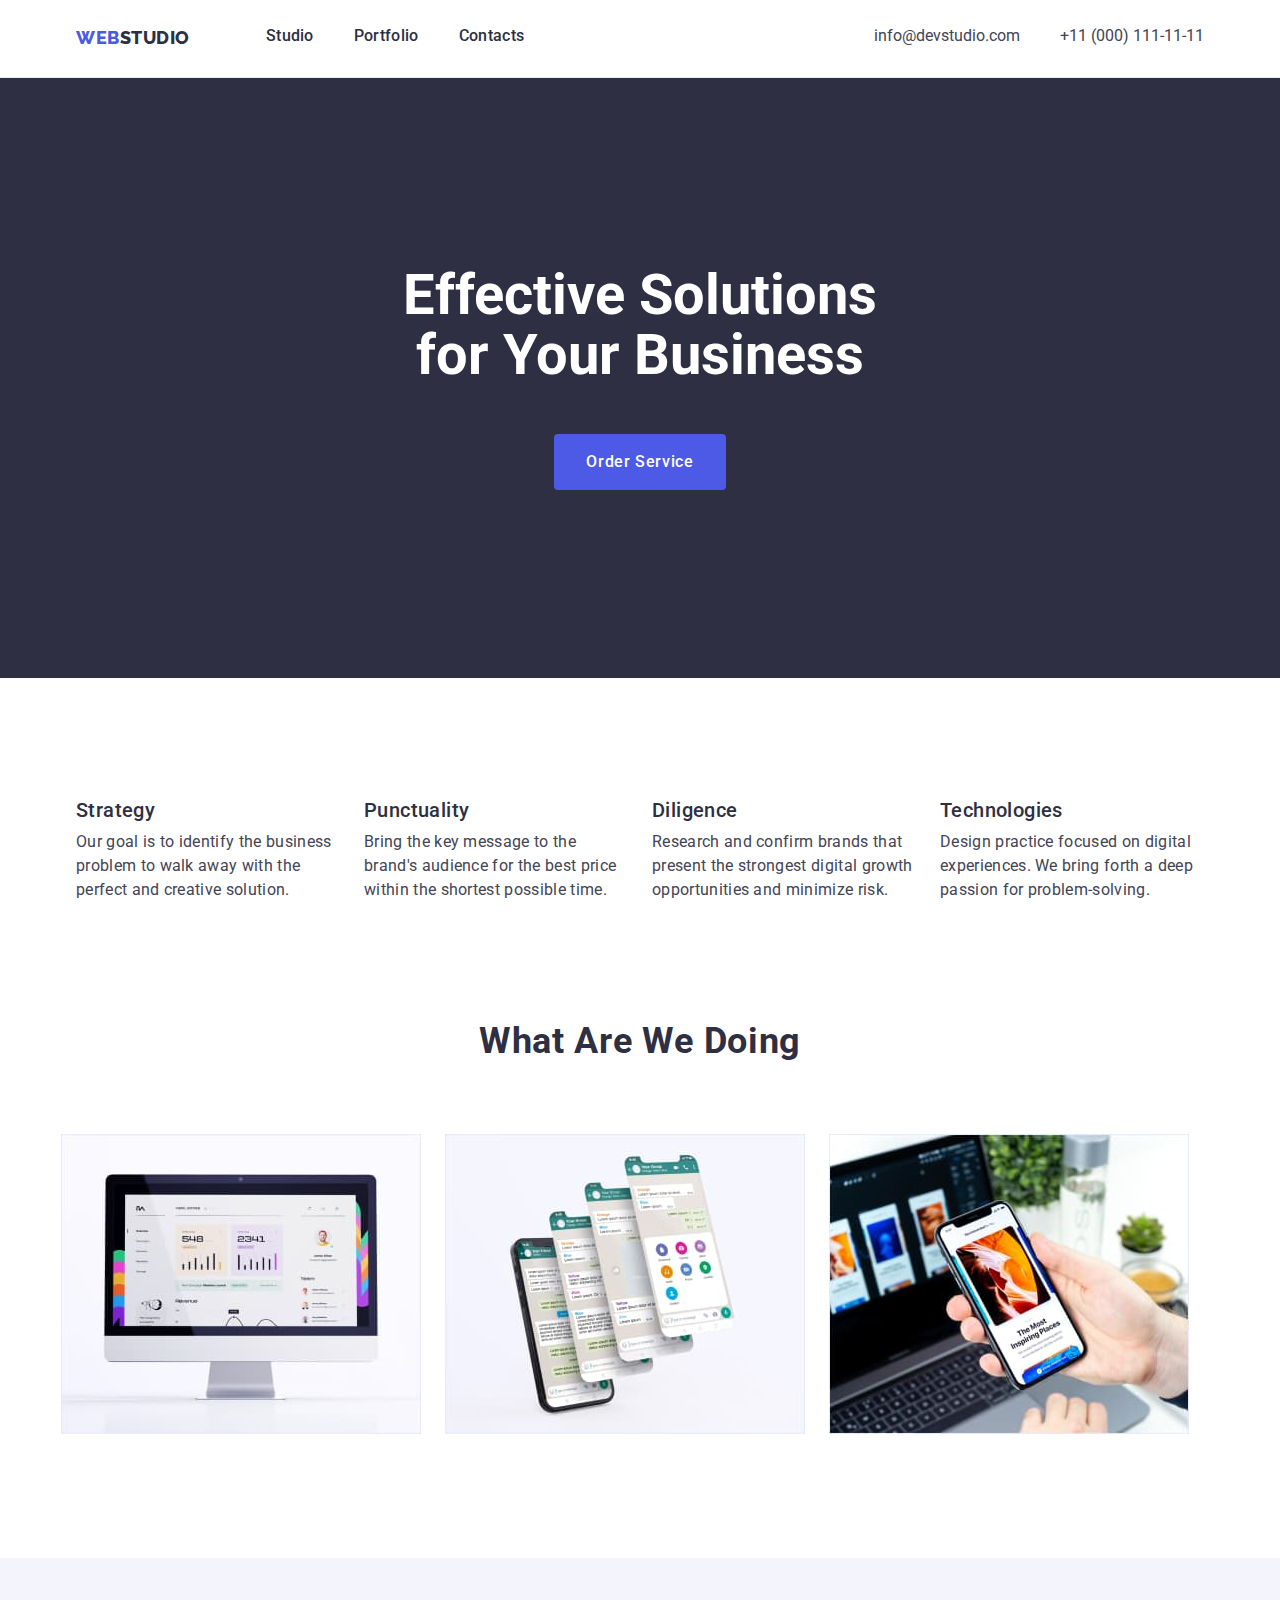
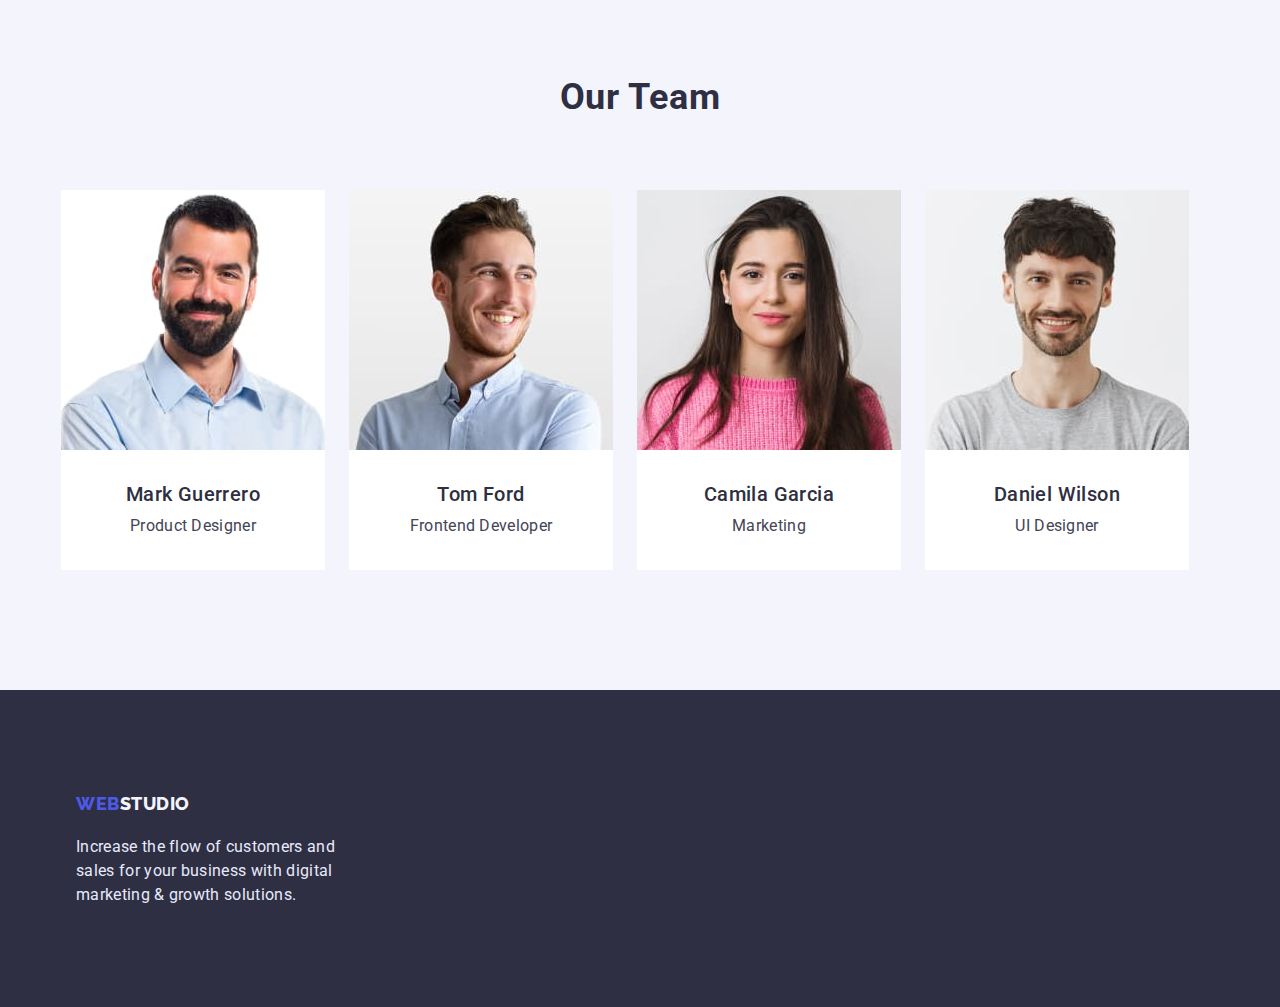
==== index.html @ be7a988e "Initial commit" ====
<!DOCTYPE html>
<html lang="en">
  <head>
    <title>WebStudio</title>
    <link rel="preconnect" href="https://fonts.googleapis.com" />
    <link rel="preconnect" href="https://fonts.gstatic.com" crossorigin />
    <link
      href="https://fonts.googleapis.com/css2?family=Raleway:wght@800&family=Roboto:wght@400;500;700;900&display=swap"
      rel="stylesheet"
    />
    <link
      rel="stylesheet"
      href="https://cdnjs.cloudflare.com/ajax/libs/modern-normalize/1.1.0/modern-normalize.min.css"
    />
    <link rel="stylesheet" href="css/styles.css" />
  </head>
  <body>
    <header class="page-header">
      <div class="container flex-container">
        <nav class="navigation">
          <a href="./index.html" class="header-logo link"
            >Web<span class="logo-dark">Studio</span></a
          >
          <ul class="list">
            <li>
              <a href="./index.html" class="navigation-link link">Studio</a>
            </li>
            <li>
              <a href="./portfolio.html" class="navigation-link link"
                >Portfolio</a
              >
            </li>
            <li>
              <a href="" class="navigation-link link">Contacts</a>
            </li>
          </ul>
        </nav>
        <address class="address">
          <ul class="list">
            <li>
              <a href="mailto:info@devstudio.com" class="address-email link"
                >info@devstudio.com</a
              >
            </li>
            <li>
              <a href="tel:+110001111111" class="address-phone-nr link"
                >+11 (000) 111-11-11</a
              >
            </li>
          </ul>
        </address>
      </div>
    </header>
    <main>
      <section class="hero section">
        <h1 class="hero-header">Effective Solutions for Your Business</h1>
        <button type="button" class="hero-button pointer">Order Service</button>
      </section>
      <section class="features section">
        <div class="container">
          <h2 class="features-header visually-hidden">Our Features</h2>
          <ul class="list features-list">
            <li>
              <h3 class="features-item">Strategy</h3>
              <p class="feautures-text">
                Our goal is to identify the business problem to walk away with
                the perfect and creative solution.
              </p>
            </li>
            <li>
              <h3 class="features-item">Punctuality</h3>
              <p class="feautures-text">
                Bring the key message to the brand's audience for the best price
                within the shortest possible time.
              </p>
            </li>
            <li>
              <h3 class="features-item">Diligence</h3>
              <p class="feautures-text">
                Research and confirm brands that present the strongest digital
                growth opportunities and minimize risk.
              </p>
            </li>
            <li>
              <h3 class="features-item">Technologies</h3>
              <p class="feautures-text">
                Design practice focused on digital experiences. We bring forth a
                deep passion for problem-solving.
              </p>
            </li>
          </ul>
        </div>
      </section>
      <section class="what-we-do section no-top-padding">
        <div class="container">
          <h2 class="what-we-do-header">What are we doing</h2>
          <ul class="list">
            <li>
              <img src="./images/image-of-imac.jpg" alt="iMac" width="360" />
            </li>
            <li>
              <img
                src="./images/image-of-pages.jpg"
                alt="pages of an app"
                width="360"
              />
            </li>
            <li>
              <img
                src="./images/image-of-iphone.jpg"
                alt="iphone"
                width="360"
              />
            </li>
          </ul>
        </div>
      </section>
      <section class="team section">
        <div class="container">
          <h2 class="team-header">Our Team</h2>
          <ul class="list">
            <li class="team-card">
              <img
                class="no-gap"
                src="./images/product-designer.jpg"
                alt="Product Designer"
                width="264"
              />
              <div class="team-card-wrap">
                <h3 class="team-item">Mark Guerrero</h3>
                <p class="team-text">Product Designer</p>
              </div>
            </li>
            <li class="team-card">
              <img
                class="no-gap"
                src="./images/frontend-developer.jpg"
                alt="Frontend Developer"
                width="264"
              />
              <div class="team-card-wrap">
                <h3 class="team-item">Tom Ford</h3>
                <p class="team-text">Frontend Developer</p>
              </div>
            </li>
            <li class="team-card">
              <img
                class="no-gap"
                src="./images/marketing.jpg"
                alt="Marketing"
                width="264"
              />
              <div class="team-card-wrap">
                <h3 class="team-item">Camila Garcia</h3>
                <p class="team-text">Marketing</p>
              </div>
            </li>
            <li class="team-card">
              <img
                class="no-gap"
                src="./images/ui-designer.jpg"
                alt="UI Designer"
                width="264"
              />
              <div class="team-card-wrap">
                <h3 class="team-item">Daniel Wilson</h3>
                <p class="team-text">UI Designer</p>
              </div>
            </li>
          </ul>
        </div>
      </section>
    </main>
    <footer class="footer">
      <div class="container">
        <a href="./index.html" class="footer-logo link"
          >Web<span class="logo-bright">Studio</span></a
        >
        <p class="footer-text">
          Increase the flow of customers and sales for your business with
          digital marketing & growth solutions.
        </p>
      </div>
    </footer>
  </body>
</html>
---- css/styles.css ----
/*------------------COLORS---------------------- */
/* --what used for - name in a layout */

:root {
  --primary-brand-iris: #4d5ae5;

  --btn-active-ocean: #404bbf;

  --dark-headings-navy: #2e2f42;

  --body-text-slate: #434455;

  --white: #ffffff;

  --light-background-cloud: #f4f4fd;

  --accent-color-background-cornflower: #e7e9fc;
}

body {
  font-family: 'Roboto', sans-serif;
  color: var(--body-text-slate);
}

.link {
  text-decoration: none;
}
.list {
  list-style: none;
  padding: 0;
  margin: 0;
}
.pointer {
  cursor: pointer;
}

.section {
  padding-top: 120px;
  padding-bottom: 120px;
}
.section.no-top-padding {
  padding-top: 0;
}
.section.portfolio {
  padding-top: 96px;
}

.visually-hidden {
  position: absolute;
  white-space: nowrap;
  width: 1px;
  height: 1px;
  overflow: hidden;
  border: 0;
  padding: 0;
  clip: rect(0 0 0 0);
  clip-path: inset(50%);
  margin: -1px;
}
/* image no gap */
.no-gap {
  display: block;
  max-width: 100%;
  height: auto;
}

.container {
  margin-left: auto;
  margin-right: auto;
  width: 1158px;
}
.flex-container {
  display: flex;
}

/*------------------HEADER---------------------- */

.page-header {
  border-bottom: 1px solid var(--accent-color-background-cornflower);
  padding-top: 24px;
  padding-bottom: 24px;
}
.header-logo {
  font-family: 'Raleway', sans-serif;
  font-style: normal;
  font-weight: 800;
  font-size: 18px;
  line-height: 1.6;
  letter-spacing: 0.03em;
  text-transform: uppercase;
  color: var(--primary-brand-iris);

  padding-left: 15px;
  padding-right: 76px;
}

.logo-dark {
  color: var(--dark-headings-navy);
}

.navigation {
  display: flex;
}
.navigation .list {
  display: flex;
  gap: 40px;
}

.navigation-link {
  font-weight: 500;
  font-size: 16px;
  line-height: 1.5;
  letter-spacing: 0.02em;
  color: var(--dark-headings-navy);
}
.navigation-link:hover,
.navigation-link:focus {
  color: var(--btn-active-ocean);
}

.address {
  margin-left: auto;
  margin-right: 15px;
}

.address .list {
  display: flex;
  gap: 40px;
}

.address-email {
  font-style: normal;
  font-size: 16px;
  line-height: 1.5;
  color: var(--body-text-slate);
}
.address-email:hover,
.address-email:focus {
  color: var(--btn-active-ocean);
}
.address-email:current {
  color: var(--btn-active-ocean);
}

.address-phone-nr {
  font-style: normal;
  font-size: 16px;
  line-height: 1.5;
  color: var(--body-text-slate);
}
.address-phone-nr:hover,
.address-phone-nr:focus {
  color: var(--btn-active-ocean);
}

/*------------------INDEX MAIN---------------------- */

/*---------------------HERO------------------------- */

.hero {
  background-color: var(--dark-headings-navy);
  text-align: center;
  padding-top: 188px;
  padding-bottom: 188px;
}
.hero-header {
  font-weight: 700;
  font-size: 56px;
  line-height: 1.07;
  color: var(--white);

  max-width: 494px;
  margin-top: 0;
  margin-bottom: 48px;
  margin-left: auto;
  margin-right: auto;
}

.hero-button {
  font-family: inherit;
  background-color: var(--primary-brand-iris);
  color: var(--white);
  font-weight: 500;
  font-size: 16px;
  line-height: 1.5;
  border: none;
  border-radius: 4px;
  letter-spacing: 0.04em;
  padding: 16px 32px;
  min-width: 169px;
}
.hero-button:hover,
.hero-button:focus {
  background-color: var(--btn-active-ocean);
  border: none;
}

/*------------------FEATURES---------------------- */

.features {
  display: flex;
}
.features li {
  width: 269px;
  display: inline-block;
}
.features-list {
  display: flex;
  gap: 24px;
  padding-left: 15px;
  padding-right: 15px;
}
.features-item {
  font-weight: 500;
  font-size: 20px;
  line-height: 1.2;
  letter-spacing: 0.02em;
  color: var(--dark-headings-navy);

  margin-top: 0;
  margin-bottom: 8px;
}

.feautures-text {
  font-size: 16px;
  line-height: 1.5;
  letter-spacing: 0.02em;

  margin-top: 0;
  margin-bottom: 0;
}

/*----------------WHAT WE DO SECTION------------------- */

.what-we-do {
}

.what-we-do .list {
  display: flex;
  gap: 24px;
}

.what-we-do-header {
  font-weight: 700;
  font-size: 36px;
  line-height: 1.11;
  text-align: center;
  letter-spacing: 0.02em;
  text-transform: capitalize;
  color: var(--dark-headings-navy);

  margin-top: 0;
  margin-bottom: 72px;
}

/*-----------------OUR TEAM SECTION--------------------- */

.team {
  background-color: var(--light-background-cloud);
}

.team .list {
  display: flex;
  gap: 24px;
}

.team-card {
  background-color: var(--white);
  width: calc((100% - 102px) / 4);
}

.team-header {
  font-weight: 700;
  font-size: 36px;
  line-height: 1.11;
  text-align: center;
  letter-spacing: 0.02em;
  text-transform: capitalize;
  color: var(--dark-headings-navy);
  margin-top: 0;
  margin-bottom: 72px;
}

.team-item {
  font-weight: 500;
  font-size: 20px;
  line-height: 1.2;
  letter-spacing: 0.02em;
  color: var(--dark-headings-navy);

  margin-top: 0;
  margin-bottom: 8px;
}

.team-text {
  font-size: 16px;
  line-height: 1.5;
  letter-spacing: 0.02em;
  margin-top: 0;
  margin-bottom: 0;
}

.team-card-wrap {
  padding-top: 32px;
  padding-bottom: 32px;
  text-align: center;
}
/*------------------FOOTER---------------------- */

.footer {
  background-color: var(--dark-headings-navy);
  padding-top: 100px;
  padding-bottom: 100px;
}

.footer-logo {
  font-family: 'Raleway', sans-serif;
  font-weight: 800;
  font-size: 18px;
  line-height: 1.6;
  letter-spacing: 0.03em;
  text-transform: uppercase;
  color: var(--primary-brand-iris);
}

.logo-bright {
  color: var(--light-background-cloud);
}

.footer-text {
  font-size: 16px;
  line-height: 24px;
  letter-spacing: 0.02em;
  color: var(--accent-color-background-cornflower);

  max-width: 264px;
  margin-top: 16px;
  margin-bottom: 0;
}

.footer .container {
  padding-left: 15px;
}

/*------------------PORTFOLIO MAIN---------------------- */

.portfolio {
}

/*------------------FILTER BUTTONS---------------------- */

.filter {
}

.filter-list {
  margin-bottom: 72px;
  margin-left: auto;
  margin-right: auto;
  justify-content: center;
}

.button-filter {
  font-family: inherit;
  background-color: var(--light-background-cloud);
  font-weight: 500;
  font-size: 16px;
  line-height: 1.5;
  display: flex;
  letter-spacing: 0.04em;
  color: var(--primary-brand-iris);
  border: 1px solid var(--accent-color-background-cornflower);
  border-radius: 4px;
  padding: 12px 24px;
}
.button-filter:hover,
.button-filter:focus {
  background-color: var(--btn-active-ocean);
  color: var(--white);
}

/*-----------------PORTFOLIO CARDS--------------------- */

.portfolio .list {
  display: flex;
  flex-wrap: wrap;
  row-gap: 48px;
  column-gap: 24px;
}
.portfolio-card {
}
.portfolio-card-header {
  font-weight: 500;
  font-size: 20px;
  line-height: 1.2;
  letter-spacing: 0.02em;
  color: var(--dark-headings-navy);

  margin-top: 0;
  margin-bottom: 8px;
}

.portfolio-card-wrap {
  padding-top: 32px;
  padding-bottom: 32px;
  padding-left: 16px;

  border-right: 1px solid var(--accent-color-background-cornflower);
  border-bottom: 1px solid var(--accent-color-background-cornflower);
  border-left: 1px solid var(--accent-color-background-cornflower);
}
.portfolio-card-text {
  font-size: 16px;
  line-height: 1.5;
  letter-spacing: 0.02em;
  color: var(--body-text-slate);

  margin-top: 0;
  margin-bottom: 0;
}
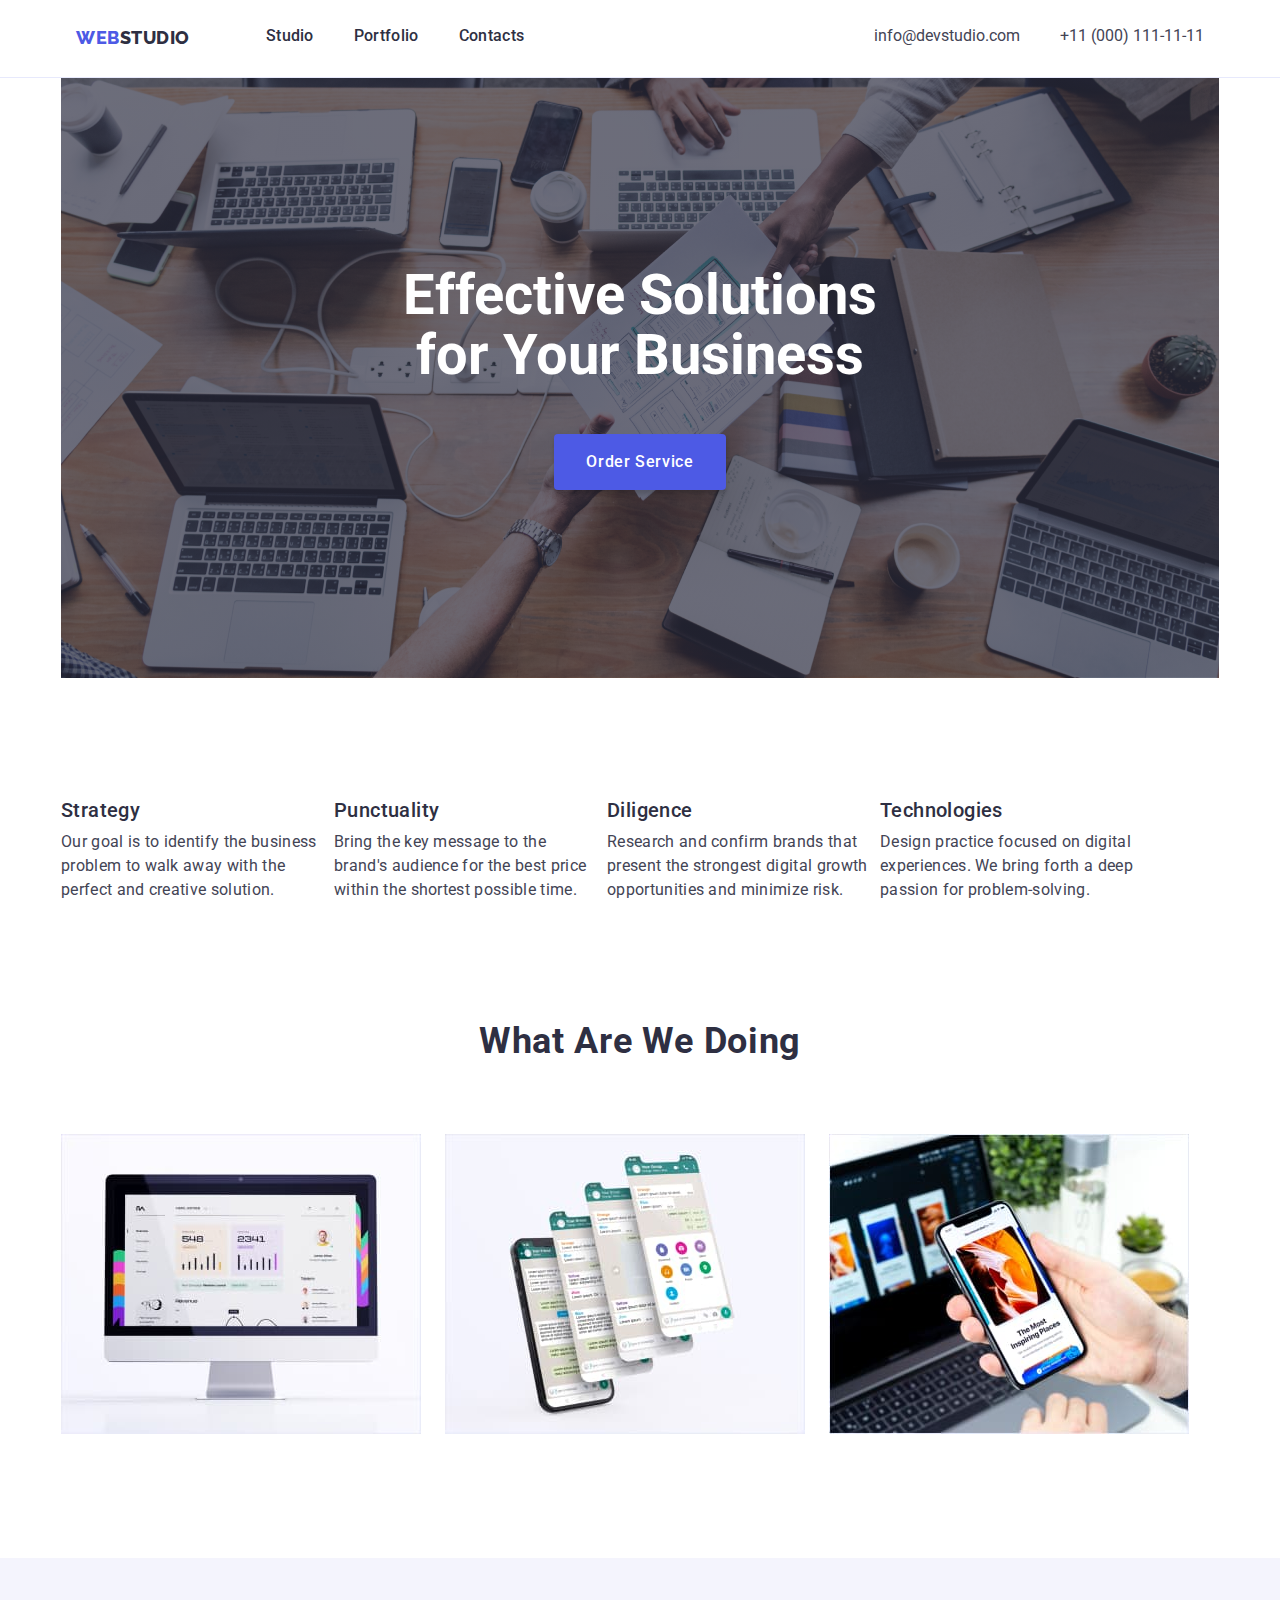
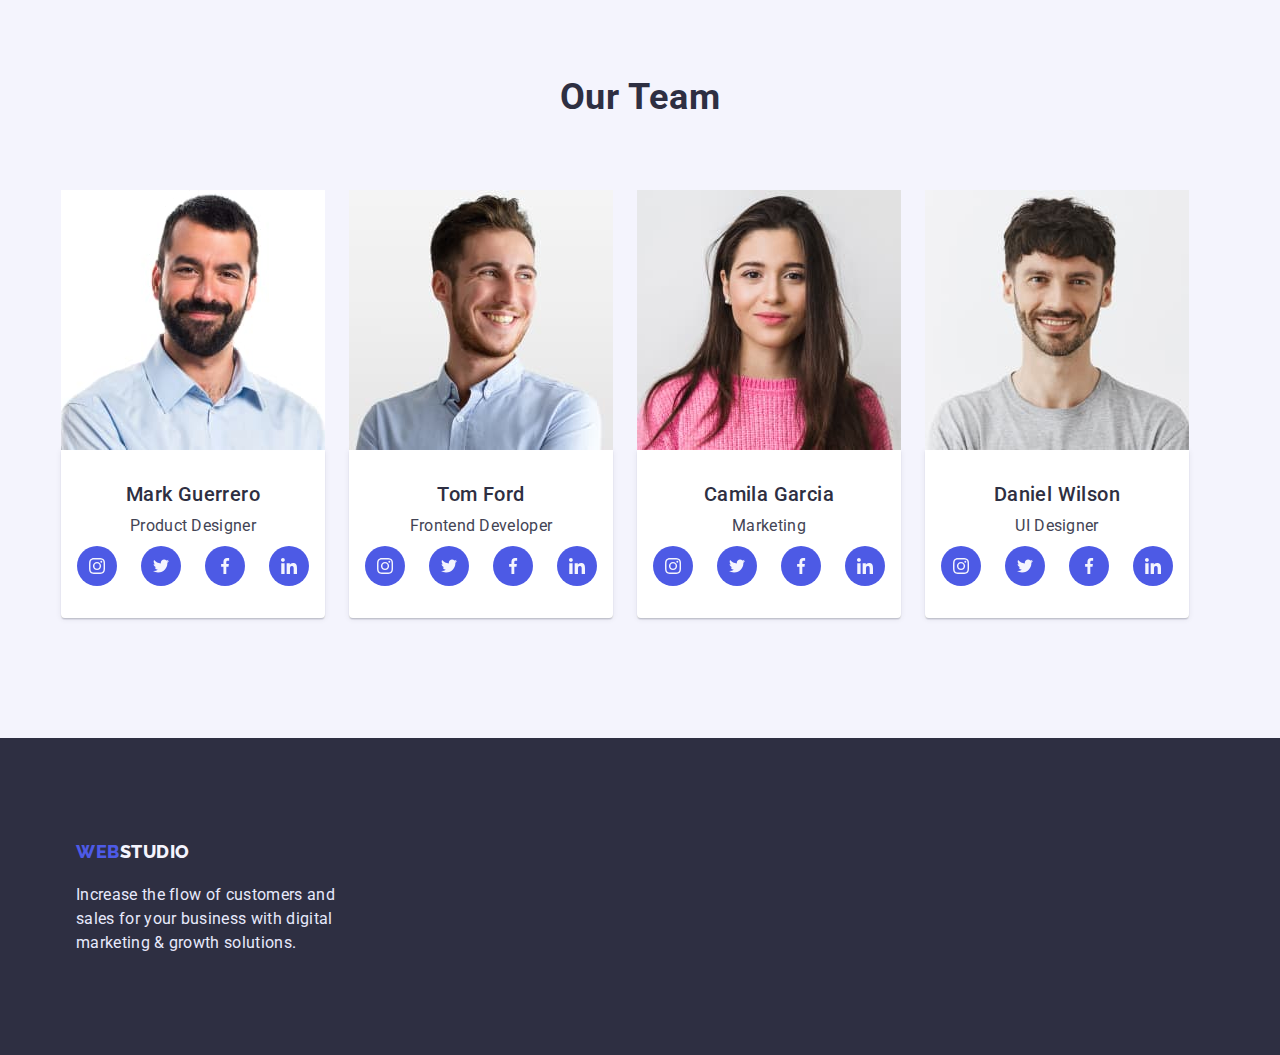
==== commit 1f1e2215: "Update css" ====
--- a/index.html
+++ b/index.html
@@ -52,38 +52,42 @@
       </div>
     </header>
     <main>
-      <section class="hero section">
-        <h1 class="hero-header">Effective Solutions for Your Business</h1>
-        <button type="button" class="hero-button pointer">Order Service</button>
+      <section class="container hero">
+        <div class="container hero-wrap">
+          <h1 class="hero-header">Effective Solutions for Your Business</h1>
+          <button type="button" class="hero-button pointer">
+            Order Service
+          </button>
+        </div>
       </section>
-      <section class="features section">
+      <section class="advantages section">
         <div class="container">
-          <h2 class="features-header visually-hidden">Our Features</h2>
+          <h2 class="advantages-header visually-hidden">Our Features</h2>
           <ul class="list features-list">
             <li>
-              <h3 class="features-item">Strategy</h3>
-              <p class="feautures-text">
+              <h3 class="advantages-item">Strategy</h3>
+              <p class="advantages-text">
                 Our goal is to identify the business problem to walk away with
                 the perfect and creative solution.
               </p>
             </li>
             <li>
-              <h3 class="features-item">Punctuality</h3>
-              <p class="feautures-text">
+              <h3 class="advantages-item">Punctuality</h3>
+              <p class="advantages-text">
                 Bring the key message to the brand's audience for the best price
                 within the shortest possible time.
               </p>
             </li>
             <li>
-              <h3 class="features-item">Diligence</h3>
-              <p class="feautures-text">
+              <h3 class="advantages-item">Diligence</h3>
+              <p class="advantages-text">
                 Research and confirm brands that present the strongest digital
                 growth opportunities and minimize risk.
               </p>
             </li>
             <li>
-              <h3 class="features-item">Technologies</h3>
-              <p class="feautures-text">
+              <h3 class="advantages-item">Technologies</h3>
+              <p class="advantages-text">
                 Design practice focused on digital experiences. We bring forth a
                 deep passion for problem-solving.
               </p>
@@ -129,6 +133,60 @@
               <div class="team-card-wrap">
                 <h3 class="team-item">Mark Guerrero</h3>
                 <p class="team-text">Product Designer</p>
+                <ul class="list team-social-media">
+                  <li class="team-social-media-item">
+                    <a href="" class="team-social-media-link link">
+                      <svg
+                        class="team-social-media-icon"
+                        width="16"
+                        height="16"
+                      >
+                        <use
+                          href="./images-icons/symbol-defs-opitmised.svg#icon-icon-instagram"
+                        ></use>
+                      </svg>
+                    </a>
+                  </li>
+                  <li class="team-social-media-item">
+                    <a href="" class="team-social-media-link link">
+                      <svg
+                        class="team-social-media-icon"
+                        width="16"
+                        height="16"
+                      >
+                        <use
+                          href="./images-icons/symbol-defs-opitmised.svg#icon-icon-twitter"
+                        ></use>
+                      </svg>
+                    </a>
+                  </li>
+                  <li class="team-social-media-item">
+                    <a href="" class="team-social-media-link link">
+                      <svg
+                        class="team-social-media-icon"
+                        width="16"
+                        height="16"
+                      >
+                        <use
+                          href="./images-icons/symbol-defs-opitmised.svg#icon-icon-facebook"
+                        ></use>
+                      </svg>
+                    </a>
+                  </li>
+                  <li class="team-social-media-item">
+                    <a href="" class="team-social-media-link link">
+                      <svg
+                        class="team-social-media-icon"
+                        width="16"
+                        height="16"
+                      >
+                        <use
+                          href="./images-icons/symbol-defs-opitmised.svg#icon-icon-linkedin"
+                        ></use>
+                      </svg>
+                    </a>
+                  </li>
+                </ul>
               </div>
             </li>
             <li class="team-card">
@@ -141,6 +199,60 @@
               <div class="team-card-wrap">
                 <h3 class="team-item">Tom Ford</h3>
                 <p class="team-text">Frontend Developer</p>
+                <ul class="list team-social-media">
+                  <li class="team-social-media-item">
+                    <a href="" class="team-social-media-link link">
+                      <svg
+                        class="team-social-media-icon"
+                        width="16"
+                        height="16"
+                      >
+                        <use
+                          href="./images-icons/symbol-defs-opitmised.svg#icon-icon-instagram"
+                        ></use>
+                      </svg>
+                    </a>
+                  </li>
+                  <li class="team-social-media-item">
+                    <a href="" class="team-social-media-link link">
+                      <svg
+                        class="team-social-media-icon"
+                        width="16"
+                        height="16"
+                      >
+                        <use
+                          href="./images-icons/symbol-defs-opitmised.svg#icon-icon-twitter"
+                        ></use>
+                      </svg>
+                    </a>
+                  </li>
+                  <li class="team-social-media-item">
+                    <a href="" class="team-social-media-link link">
+                      <svg
+                        class="team-social-media-icon"
+                        width="16"
+                        height="16"
+                      >
+                        <use
+                          href="./images-icons/symbol-defs-opitmised.svg#icon-icon-facebook"
+                        ></use>
+                      </svg>
+                    </a>
+                  </li>
+                  <li class="team-social-media-item">
+                    <a href="" class="team-social-media-link link">
+                      <svg
+                        class="team-social-media-icon"
+                        width="16"
+                        height="16"
+                      >
+                        <use
+                          href="./images-icons/symbol-defs-opitmised.svg#icon-icon-linkedin"
+                        ></use>
+                      </svg>
+                    </a>
+                  </li>
+                </ul>
               </div>
             </li>
             <li class="team-card">
@@ -153,6 +265,60 @@
               <div class="team-card-wrap">
                 <h3 class="team-item">Camila Garcia</h3>
                 <p class="team-text">Marketing</p>
+                <ul class="list team-social-media">
+                  <li class="team-social-media-item">
+                    <a href="" class="team-social-media-link link">
+                      <svg
+                        class="team-social-media-icon"
+                        width="16"
+                        height="16"
+                      >
+                        <use
+                          href="./images-icons/symbol-defs-opitmised.svg#icon-icon-instagram"
+                        ></use>
+                      </svg>
+                    </a>
+                  </li>
+                  <li class="team-social-media-item">
+                    <a href="" class="team-social-media-link link">
+                      <svg
+                        class="team-social-media-icon"
+                        width="16"
+                        height="16"
+                      >
+                        <use
+                          href="./images-icons/symbol-defs-opitmised.svg#icon-icon-twitter"
+                        ></use>
+                      </svg>
+                    </a>
+                  </li>
+                  <li class="team-social-media-item">
+                    <a href="" class="team-social-media-link link">
+                      <svg
+                        class="team-social-media-icon"
+                        width="16"
+                        height="16"
+                      >
+                        <use
+                          href="./images-icons/symbol-defs-opitmised.svg#icon-icon-facebook"
+                        ></use>
+                      </svg>
+                    </a>
+                  </li>
+                  <li class="team-social-media-item">
+                    <a href="" class="team-social-media-link link">
+                      <svg
+                        class="team-social-media-icon"
+                        width="16"
+                        height="16"
+                      >
+                        <use
+                          href="./images-icons/symbol-defs-opitmised.svg#icon-icon-linkedin"
+                        ></use>
+                      </svg>
+                    </a>
+                  </li>
+                </ul>
               </div>
             </li>
             <li class="team-card">
@@ -165,6 +331,60 @@
               <div class="team-card-wrap">
                 <h3 class="team-item">Daniel Wilson</h3>
                 <p class="team-text">UI Designer</p>
+                <ul class="list team-social-media">
+                  <li class="team-social-media-item">
+                    <a href="" class="team-social-media-link link">
+                      <svg
+                        class="team-social-media-icon"
+                        width="16"
+                        height="16"
+                      >
+                        <use
+                          href="./images-icons/symbol-defs-opitmised.svg#icon-icon-instagram"
+                        ></use>
+                      </svg>
+                    </a>
+                  </li>
+                  <li class="team-social-media-item">
+                    <a href="" class="team-social-media-link link">
+                      <svg
+                        class="team-social-media-icon"
+                        width="16"
+                        height="16"
+                      >
+                        <use
+                          href="./images-icons/symbol-defs-opitmised.svg#icon-icon-twitter"
+                        ></use>
+                      </svg>
+                    </a>
+                  </li>
+                  <li class="team-social-media-item">
+                    <a href="" class="team-social-media-link link">
+                      <svg
+                        class="team-social-media-icon"
+                        width="16"
+                        height="16"
+                      >
+                        <use
+                          href="./images-icons/symbol-defs-opitmised.svg#icon-icon-facebook"
+                        ></use>
+                      </svg>
+                    </a>
+                  </li>
+                  <li class="team-social-media-item">
+                    <a href="" class="team-social-media-link link">
+                      <svg
+                        class="team-social-media-icon"
+                        width="16"
+                        height="16"
+                      >
+                        <use
+                          href="./images-icons/symbol-defs-opitmised.svg#icon-icon-linkedin"
+                        ></use>
+                      </svg>
+                    </a>
+                  </li>
+                </ul>
               </div>
             </li>
           </ul>
--- a/css/styles.css
+++ b/css/styles.css
@@ -67,6 +67,7 @@
 .container {
   margin-left: auto;
   margin-right: auto;
+
   width: 1158px;
 }
 .flex-container {
@@ -159,6 +160,15 @@
 
 .hero {
   background-color: var(--dark-headings-navy);
+  background-image: linear-gradient(
+      rgba(46, 47, 66, 0.7),
+      rgba(46, 47, 66, 0.7)
+    ),
+    url(../images-background/index-hero-section-background.png);
+  background-repeat: no-repeat;
+  background-position: center;
+  background-size: cover;
+  flex-grow: 1;
   text-align: center;
   padding-top: 188px;
   padding-bottom: 188px;
@@ -188,6 +198,8 @@
   letter-spacing: 0.04em;
   padding: 16px 32px;
   min-width: 169px;
+  box-shadow: 0px 4px 4px rgba(0, 0, 0, 0.15);
+  border-radius: 4px;
 }
 .hero-button:hover,
 .hero-button:focus {
@@ -195,22 +207,22 @@
   border: none;
 }
 
-/*------------------FEATURES---------------------- */
-
-.features {
-  display: flex;
-}
-.features li {
+/*------------------ADVANTAGES---------------------- */
+
+.advantages {
+  display: flex;
+}
+.advantages li {
   width: 269px;
   display: inline-block;
 }
-.features-list {
+.advantages-list {
   display: flex;
   gap: 24px;
   padding-left: 15px;
   padding-right: 15px;
 }
-.features-item {
+.advantages-item {
   font-weight: 500;
   font-size: 20px;
   line-height: 1.2;
@@ -221,7 +233,7 @@
   margin-bottom: 8px;
 }
 
-.feautures-text {
+.advantages-text {
   font-size: 16px;
   line-height: 1.5;
   letter-spacing: 0.02em;
@@ -297,13 +309,43 @@
   line-height: 1.5;
   letter-spacing: 0.02em;
   margin-top: 0;
-  margin-bottom: 0;
+  margin-bottom: 8px;
 }
 
 .team-card-wrap {
   padding-top: 32px;
   padding-bottom: 32px;
   text-align: center;
+  box-shadow: 0px 1px 6px rgba(46, 47, 66, 0.08),
+    0px 1px 1px rgba(46, 47, 66, 0.16), 0px 2px 1px rgba(46, 47, 66, 0.08);
+  border-radius: 0px 0px 4px 4px;
+}
+
+.team-social-media {
+  display: flex;
+  justify-content: center;
+  gap: 24px;
+}
+
+.team-social-media-item {
+  background-color: var(--primary-brand-iris);
+  width: 40px;
+  height: 40px;
+  border-radius: 50%;
+  display: flex;
+  justify-content: center;
+  align-content: center;
+}
+
+.team-social-media-link {
+  width: 100%;
+  height: 100%;
+  display: flex;
+  justify-content: center;
+  align-items: center;
+}
+
+.team-social-media-icon {
 }
 /*------------------FOOTER---------------------- */
 
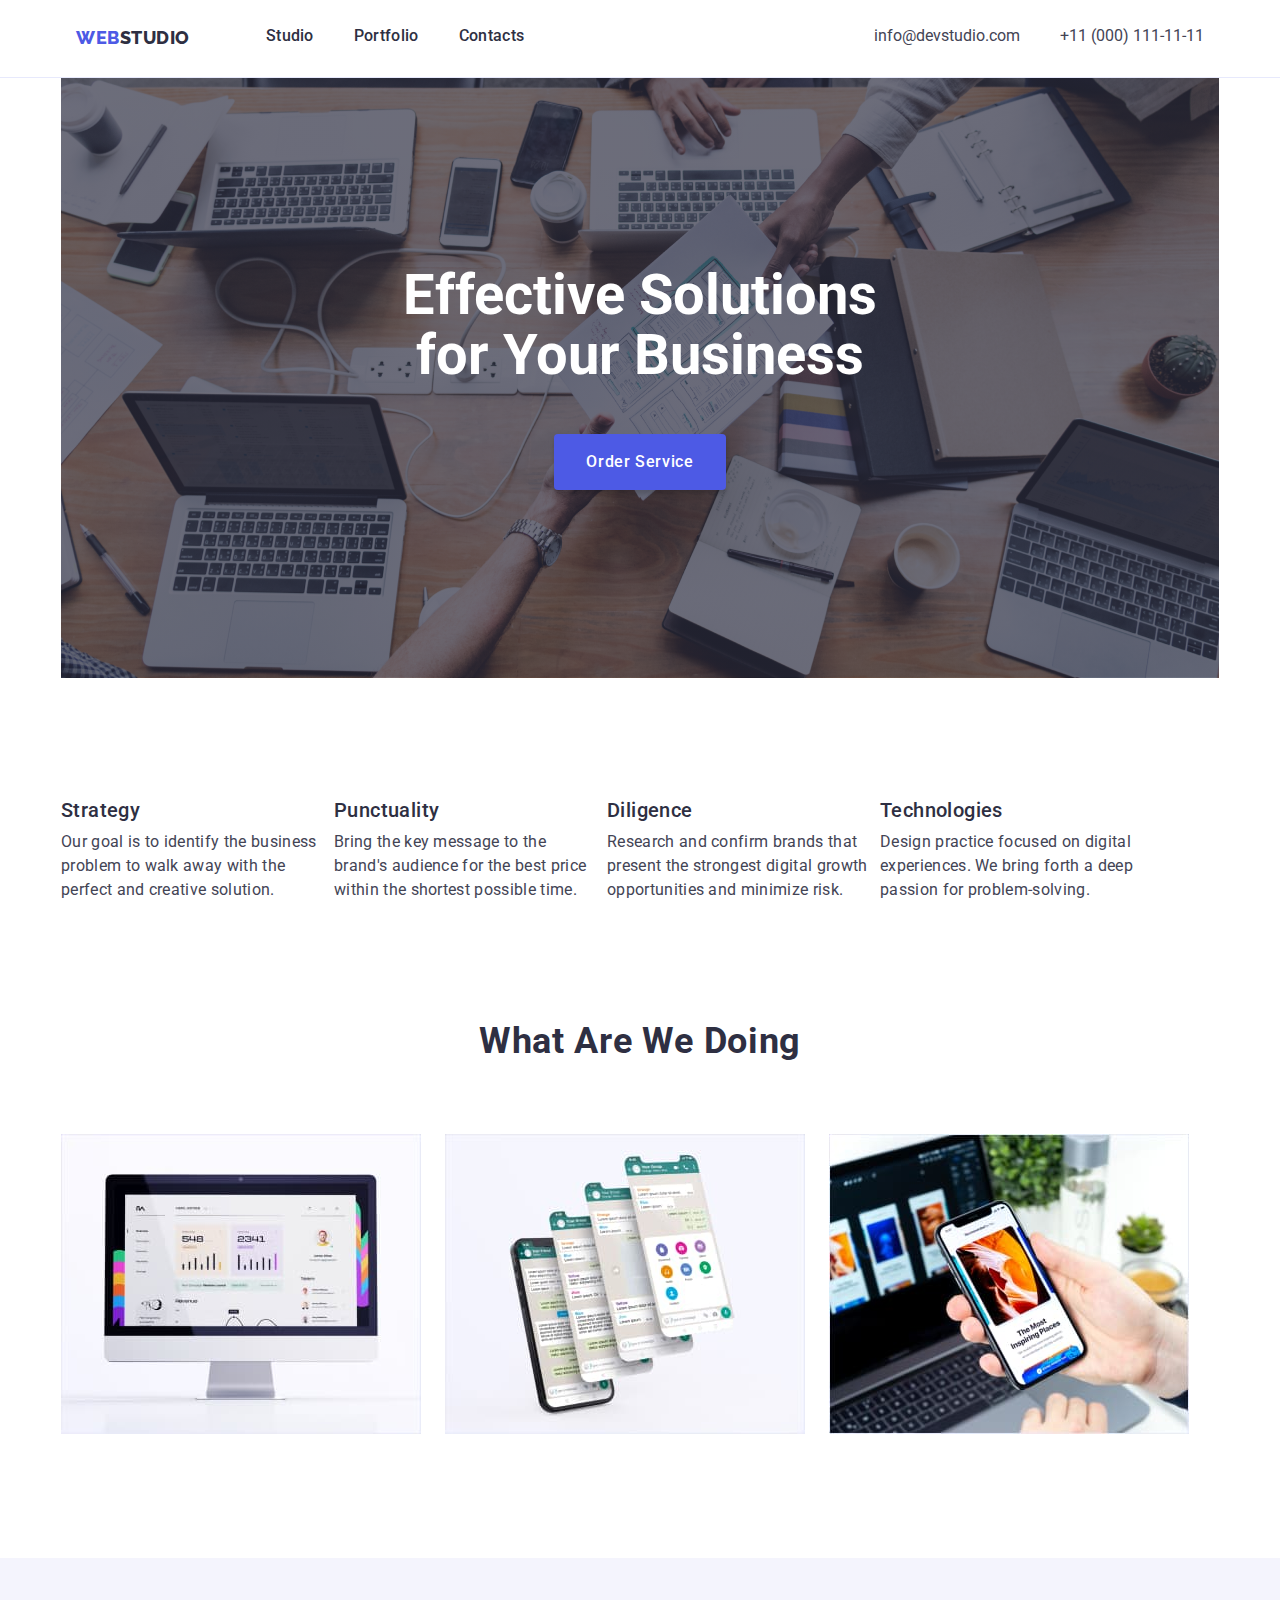
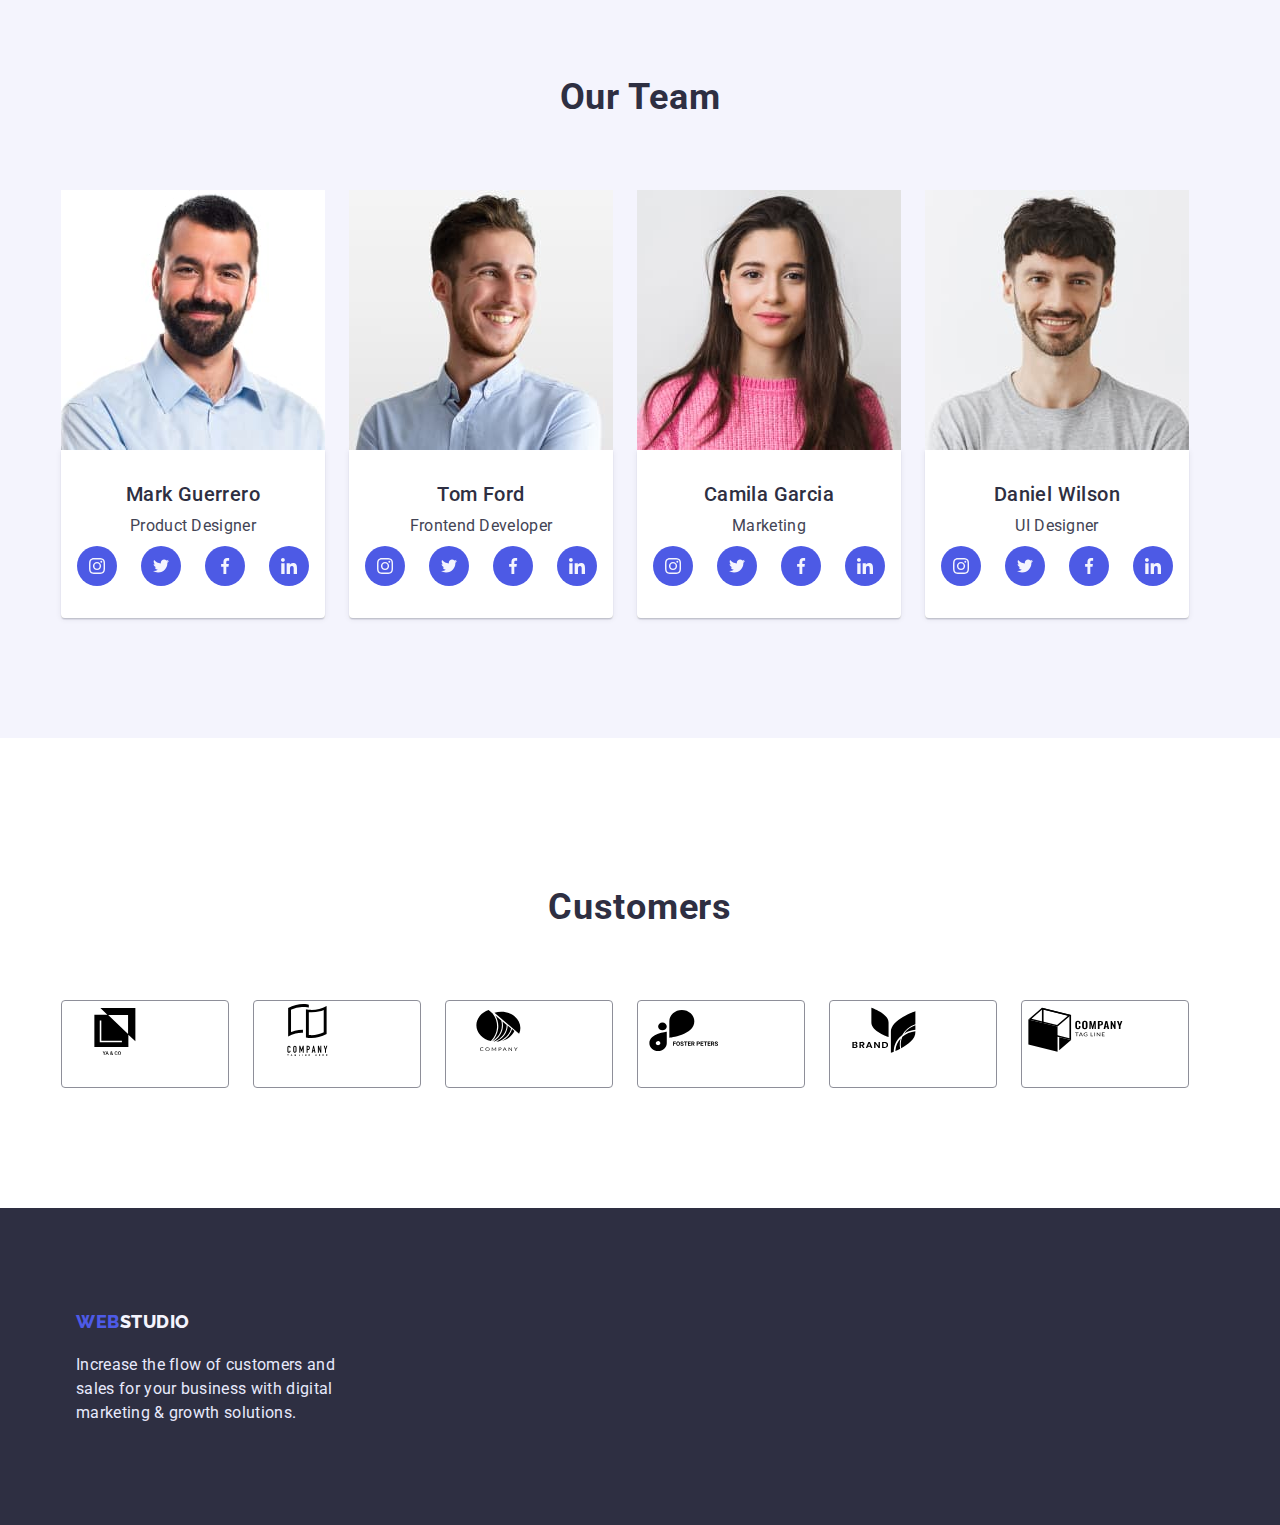
==== commit ff21b5bf: "Update html css clients section" ====
--- a/index.html
+++ b/index.html
@@ -390,6 +390,55 @@
           </ul>
         </div>
       </section>
+      <section class="clients section">
+        <div class="container">
+          <h2 class="clients-header">Customers</h2>
+          <ul class="clients-list list">
+            <li class="clients-item">
+              <svg class="clients-logo" width="104" height="56">
+                <use
+                  href="./images-icons/symbol-defs-opitmised.svg#icon-customer-section-logo-yaco"
+                ></use>
+              </svg>
+            </li>
+            <li class="clients-item">
+              <svg class="clients-logo" width="104" height="56">
+                <use
+                  href="./images-icons/symbol-defs-opitmised.svg#icon-customer-section-logo-company-tagline"
+                ></use>
+              </svg>
+            </li>
+            <li class="clients-item">
+              <svg class="clients-logo" width="104" height="56">
+                <use
+                  href="./images-icons/symbol-defs-opitmised.svg#icon-customer-section-logo-company"
+                ></use>
+              </svg>
+            </li>
+            <li class="clients-item">
+              <svg class="clients-logo" width="104" height="56">
+                <use
+                  href="./images-icons/symbol-defs-opitmised.svg#icon-customer-section-logo-foster-peters"
+                ></use>
+              </svg>
+            </li>
+            <li class="clients-item">
+              <svg class="clients-logo" width="104" height="56">
+                <use
+                  href="./images-icons/symbol-defs-opitmised.svg#icon-customer-section-logo-brand"
+                ></use>
+              </svg>
+            </li>
+            <li class="clients-item">
+              <svg class="clients-logo" width="104" height="56">
+                <use
+                  href="./images-icons/symbol-defs-opitmised.svg#icon-customer-section-logo-company-tag"
+                ></use>
+              </svg>
+            </li>
+          </ul>
+        </div>
+      </section>
     </main>
     <footer class="footer">
       <div class="container">
--- a/css/styles.css
+++ b/css/styles.css
@@ -15,6 +15,8 @@
   --light-background-cloud: #f4f4fd;
 
   --accent-color-background-cornflower: #e7e9fc;
+
+  --logo-light-slate: #8e8f99;
 }
 
 body {
@@ -67,7 +69,6 @@
 .container {
   margin-left: auto;
   margin-right: auto;
-
   width: 1158px;
 }
 .flex-container {
@@ -347,6 +348,37 @@
 
 .team-social-media-icon {
 }
+
+/* ----------------CLIENTS--------------------- */
+
+.clients {
+}
+
+.clients-header {
+  font-weight: 700;
+  font-size: 36px;
+  line-height: 1.11;
+  text-align: center;
+  letter-spacing: 0.02em;
+  text-transform: capitalize;
+  color: var(--dark-headings-navy);
+
+  margin-bottom: 72px;
+}
+.clients-list {
+  display: flex;
+  gap: 24px;
+}
+
+.clients-item {
+  width: 168px;
+  height: 88px;
+  border: 1px solid var(--logo-light-slate);
+  border-radius: 4px;
+}
+
+.clients-logo {
+}
 /*------------------FOOTER---------------------- */
 
 .footer {
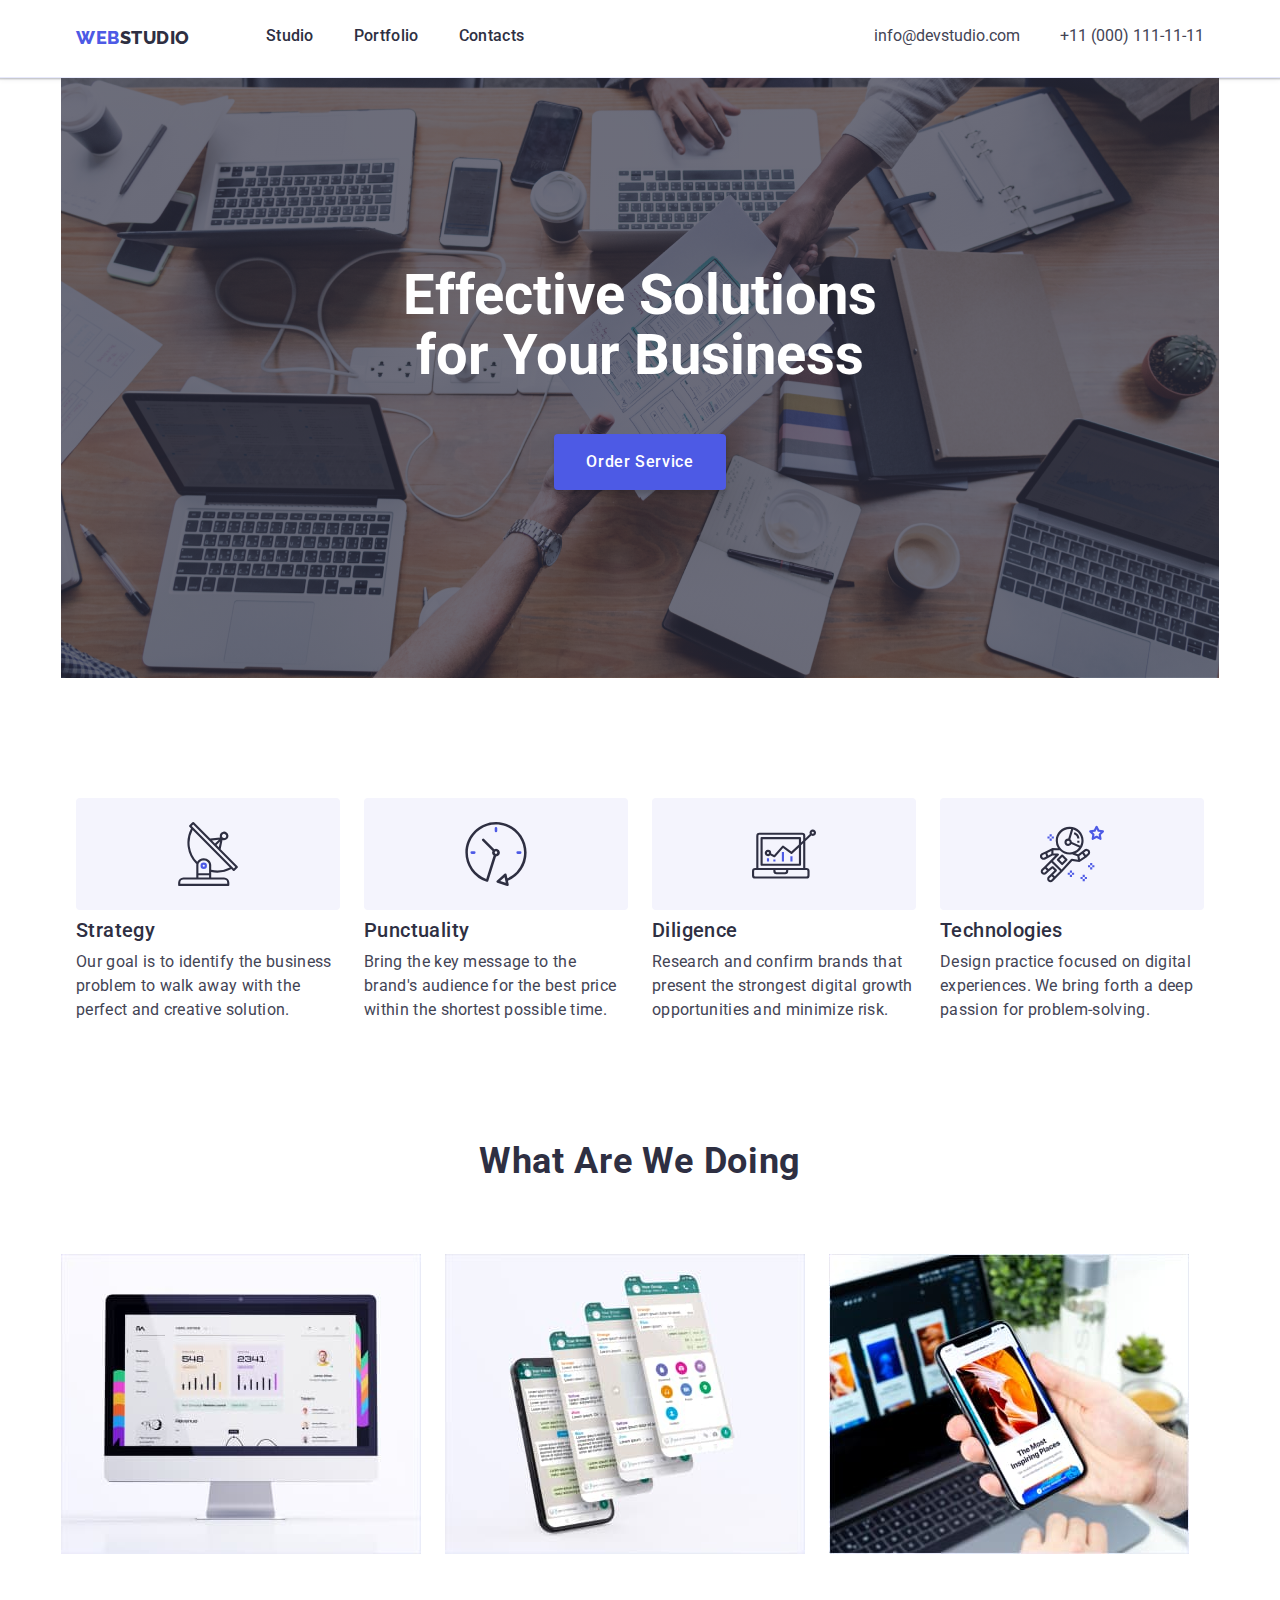
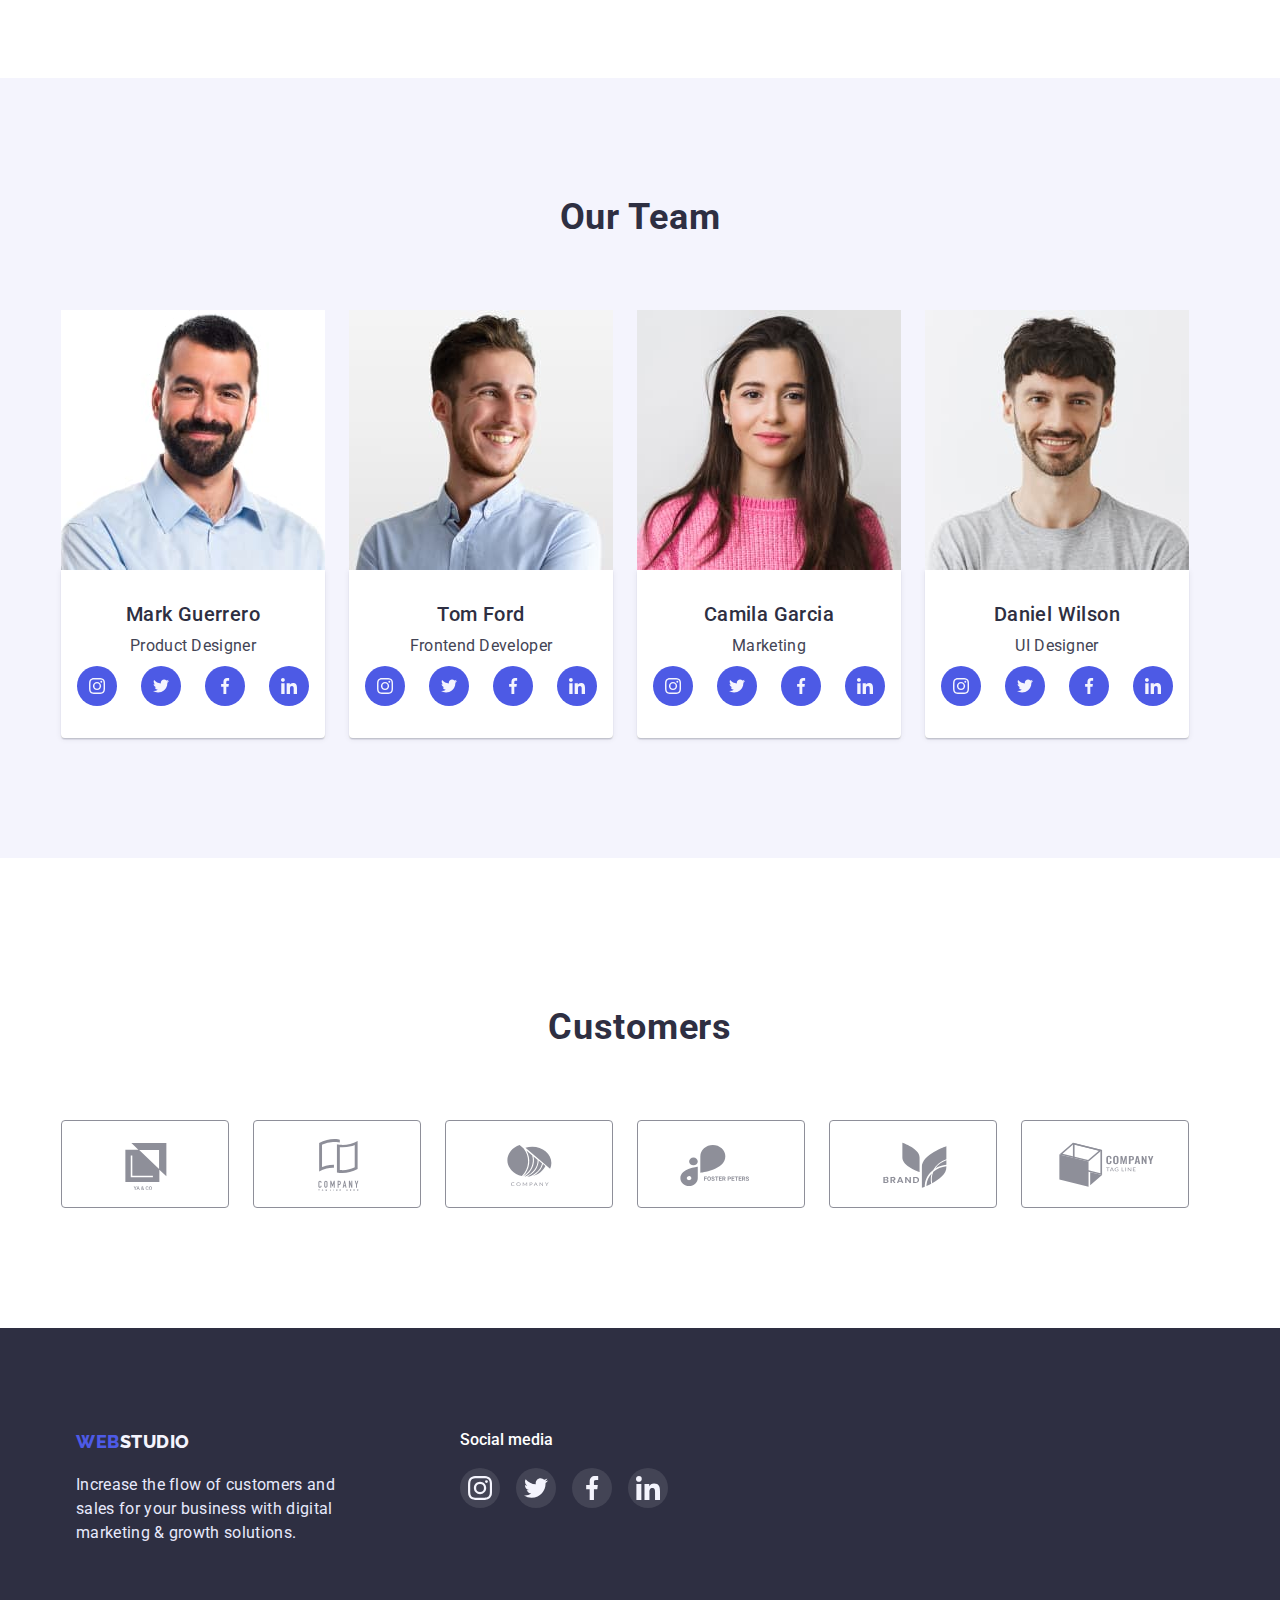
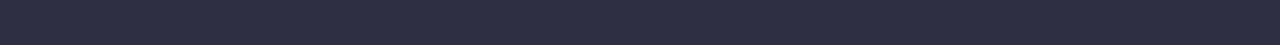
==== commit 934a02aa: "Updates css html" ====
--- a/index.html
+++ b/index.html
@@ -63,8 +63,15 @@
       <section class="advantages section">
         <div class="container">
           <h2 class="advantages-header visually-hidden">Our Features</h2>
-          <ul class="list features-list">
-            <li>
+          <ul class="list advantages-list">
+            <li>
+              <div class="advantages-container">
+                <svg class="advantages-icon" width="64" height="64">
+                  <use
+                    href="./images-icons/symbol-defs-opitmised.svg#icon-features-section-antena"
+                  ></use>
+                </svg>
+              </div>
               <h3 class="advantages-item">Strategy</h3>
               <p class="advantages-text">
                 Our goal is to identify the business problem to walk away with
@@ -72,6 +79,13 @@
               </p>
             </li>
             <li>
+              <div class="advantages-container">
+                <svg class="advantages-icon" width="64" height="64">
+                  <use
+                    href="./images-icons/symbol-defs-opitmised.svg#icon-features-section-clock"
+                  ></use>
+                </svg>
+              </div>
               <h3 class="advantages-item">Punctuality</h3>
               <p class="advantages-text">
                 Bring the key message to the brand's audience for the best price
@@ -79,6 +93,13 @@
               </p>
             </li>
             <li>
+              <div class="advantages-container">
+                <svg class="advantages-icon" width="64" height="64">
+                  <use
+                    href="./images-icons/symbol-defs-opitmised.svg#icon-features-section-diagram"
+                  ></use>
+                </svg>
+              </div>
               <h3 class="advantages-item">Diligence</h3>
               <p class="advantages-text">
                 Research and confirm brands that present the strongest digital
@@ -86,6 +107,13 @@
               </p>
             </li>
             <li>
+              <div class="advantages-container">
+                <svg class="advantages-icon" width="64" height="64">
+                  <use
+                    href="./images-icons/symbol-defs-opitmised.svg#icon-feautures-section-astronaut"
+                  ></use>
+                </svg>
+              </div>
               <h3 class="advantages-item">Technologies</h3>
               <p class="advantages-text">
                 Design practice focused on digital experiences. We bring forth a
@@ -395,46 +423,58 @@
           <h2 class="clients-header">Customers</h2>
           <ul class="clients-list list">
             <li class="clients-item">
-              <svg class="clients-logo" width="104" height="56">
-                <use
-                  href="./images-icons/symbol-defs-opitmised.svg#icon-customer-section-logo-yaco"
-                ></use>
-              </svg>
+              <a href="" class="clients-link">
+                <svg class="clients-logo" width="104" height="56">
+                  <use
+                    href="./images-icons/symbol-defs-opitmised.svg#icon-customer-section-logo-yaco"
+                  ></use>
+                </svg>
+              </a>
             </li>
             <li class="clients-item">
-              <svg class="clients-logo" width="104" height="56">
-                <use
-                  href="./images-icons/symbol-defs-opitmised.svg#icon-customer-section-logo-company-tagline"
-                ></use>
-              </svg>
+              <a href="" class="clients-link">
+                <svg class="clients-logo" width="104" height="56">
+                  <use
+                    href="./images-icons/symbol-defs-opitmised.svg#icon-customer-section-logo-company-tagline"
+                  ></use>
+                </svg>
+              </a>
             </li>
             <li class="clients-item">
-              <svg class="clients-logo" width="104" height="56">
-                <use
-                  href="./images-icons/symbol-defs-opitmised.svg#icon-customer-section-logo-company"
-                ></use>
-              </svg>
+              <a href="" class="clients-link">
+                <svg class="clients-logo" width="104" height="56">
+                  <use
+                    href="./images-icons/symbol-defs-opitmised.svg#icon-customer-section-logo-company"
+                  ></use>
+                </svg>
+              </a>
             </li>
             <li class="clients-item">
-              <svg class="clients-logo" width="104" height="56">
-                <use
-                  href="./images-icons/symbol-defs-opitmised.svg#icon-customer-section-logo-foster-peters"
-                ></use>
-              </svg>
+              <a href="" class="clients-link">
+                <svg class="clients-logo" width="104" height="56">
+                  <use
+                    href="./images-icons/symbol-defs-opitmised.svg#icon-customer-section-logo-foster-peters"
+                  ></use>
+                </svg>
+              </a>
             </li>
             <li class="clients-item">
-              <svg class="clients-logo" width="104" height="56">
-                <use
-                  href="./images-icons/symbol-defs-opitmised.svg#icon-customer-section-logo-brand"
-                ></use>
-              </svg>
+              <a href="" class="clients-link">
+                <svg class="clients-logo" width="104" height="56">
+                  <use
+                    href="./images-icons/symbol-defs-opitmised.svg#icon-customer-section-logo-brand"
+                  ></use>
+                </svg>
+              </a>
             </li>
             <li class="clients-item">
-              <svg class="clients-logo" width="104" height="56">
-                <use
-                  href="./images-icons/symbol-defs-opitmised.svg#icon-customer-section-logo-company-tag"
-                ></use>
-              </svg>
+              <a href="" class="clients-link">
+                <svg class="clients-logo" width="104" height="56">
+                  <use
+                    href="./images-icons/symbol-defs-opitmised.svg#icon-customer-section-logo-company-tag"
+                  ></use>
+                </svg>
+              </a>
             </li>
           </ul>
         </div>
@@ -442,13 +482,56 @@
     </main>
     <footer class="footer">
       <div class="container">
-        <a href="./index.html" class="footer-logo link"
-          >Web<span class="logo-bright">Studio</span></a
-        >
-        <p class="footer-text">
-          Increase the flow of customers and sales for your business with
-          digital marketing & growth solutions.
-        </p>
+        <div class="logo-wrap">
+          <a href="./index.html" class="footer-logo link"
+            >Web<span class="logo-bright">Studio</span></a
+          >
+          <p class="footer-text">
+            Increase the flow of customers and sales for your business with
+            digital marketing & growth solutions.
+          </p>
+        </div>
+        <div class="social-media-footer">
+          <p class="social-media-footer-header">Social media</p>
+          <ul class="social-media-list-footer list">
+            <li class="socail-media-footer-item">
+              <a href="" class="social-media-footer-link link">
+                <svg class="social-media-footer-icon" width="24" height="24">
+                  <use
+                    href="./images-icons/symbol-defs-opitmised.svg#icon-icon-instagram"
+                  ></use>
+                </svg>
+              </a>
+            </li>
+            <li class="socail-media-footer-item">
+              <a href="" class="social-media-footer-link link">
+                <svg class="social-media-footer-icon" width="24" height="24">
+                  <use
+                    href="./images-icons/symbol-defs-opitmised.svg#icon-icon-twitter"
+                  ></use>
+                </svg>
+              </a>
+            </li>
+            <li class="socail-media-footer-item">
+              <a href="" class="social-media-footer-link link">
+                <svg class="social-media-footer-icon" width="24" height="24">
+                  <use
+                    href="./images-icons/symbol-defs-opitmised.svg#icon-icon-facebook"
+                  ></use>
+                </svg>
+              </a>
+            </li>
+            <li class="socail-media-footer-item">
+              <a href="" class="social-media-footer-link link">
+                <svg class="social-media-footer-icon" width="24" height="24">
+                  <use
+                    href="./images-icons/symbol-defs-opitmised.svg#icon-icon-linkedin"
+                  ></use>
+                </svg>
+              </a>
+            </li>
+          </ul>
+        </div>
       </div>
     </footer>
   </body>
--- a/css/styles.css
+++ b/css/styles.css
@@ -17,6 +17,8 @@
   --accent-color-background-cornflower: #e7e9fc;
 
   --logo-light-slate: #8e8f99;
+
+  --footer-icons-hover-green: #31d0aa;
 }
 
 body {
@@ -81,6 +83,8 @@
   border-bottom: 1px solid var(--accent-color-background-cornflower);
   padding-top: 24px;
   padding-bottom: 24px;
+  box-shadow: 0px 2px 1px rgba(46, 47, 66, 0.08),
+    0px 1px 1px rgba(46, 47, 66, 0.16), 0px 1px 6px rgba(46, 47, 66, 0.08);
 }
 .header-logo {
   font-family: 'Raleway', sans-serif;
@@ -223,6 +227,20 @@
   padding-left: 15px;
   padding-right: 15px;
 }
+
+.advantages-container {
+  width: 264px;
+  height: 112px;
+  background-color: var(--light-background-cloud);
+  border-radius: 4px;
+  display: flex;
+  justify-content: center;
+  align-items: center;
+  margin-bottom: 8px;
+}
+
+.advantages-icon {
+}
 .advantages-item {
   font-weight: 500;
   font-size: 20px;
@@ -337,6 +355,10 @@
   justify-content: center;
   align-content: center;
 }
+.team-social-media-item:hover,
+.team-social-media-item:focus {
+  background-color: var(--btn-active-ocean);
+}
 
 .team-social-media-link {
   width: 100%;
@@ -369,16 +391,26 @@
   display: flex;
   gap: 24px;
 }
-
-.clients-item {
+.clients-link {
+  width: 100%;
+  height: 100%;
   width: 168px;
   height: 88px;
   border: 1px solid var(--logo-light-slate);
   border-radius: 4px;
-}
-
+  display: flex;
+  justify-content: center;
+  align-items: center;
+  color: var(--logo-light-slate);
+}
 .clients-logo {
-}
+  fill: currentColor;
+}
+.clients-link:is(:hover, :focus) {
+  border-color: var(--btn-active-ocean);
+  fill: var(--btn-active-ocean);
+}
+
 /*------------------FOOTER---------------------- */
 
 .footer {
@@ -414,6 +446,48 @@
 
 .footer .container {
   padding-left: 15px;
+  display: flex;
+}
+.social-media-footer {
+  padding-left: 120px;
+}
+.social-media-footer-header {
+  font-weight: 500;
+  font-size: 16px;
+  line-height: 1.5;
+  color: var(--white);
+  margin-top: 0;
+  margin-bottom: 16px;
+}
+
+.social-media-list-footer {
+  display: flex;
+  gap: 16px;
+}
+.social-media-footer-link {
+  width: 100%;
+  height: 100%;
+  display: flex;
+  justify-content: center;
+  align-items: center;
+}
+
+.socail-media-footer-item {
+  background-color: rgba(255, 255, 255, 0.1);
+  width: 40px;
+  height: 40px;
+  border-radius: 50%;
+  display: flex;
+  justify-content: center;
+  align-items: center;
+}
+.socail-media-footer-item:hover,
+.socail-media-footer-item:focus {
+  background-color: var(--footer-icons-hover-green);
+}
+.social-media-footer-icon {
+  display: flex;
+  fill: var(--light-background-cloud);
 }
 
 /*------------------PORTFOLIO MAIN---------------------- */
@@ -450,6 +524,9 @@
 .button-filter:focus {
   background-color: var(--btn-active-ocean);
   color: var(--white);
+  border: 1px solid var(--btn-active-ocean);
+  box-shadow: 0px 3px 1px rgba(0, 0, 0, 0.1), 0px 2px 1px rgba(0, 0, 0, 0.08),
+    0px 2px 2px rgba(0, 0, 0, 0.12);
 }
 
 /*-----------------PORTFOLIO CARDS--------------------- */
@@ -481,7 +558,18 @@
   border-right: 1px solid var(--accent-color-background-cornflower);
   border-bottom: 1px solid var(--accent-color-background-cornflower);
   border-left: 1px solid var(--accent-color-background-cornflower);
-}
+
+  box-shadow: 0px 1px 6px rgba(46, 47, 66, 0.08);
+}
+.portfolio-card-wrap:hover,
+.portfolio-card-wrap:focus {
+  border-right: 0, 5px solid var(--light-background-cloud);
+  border-bottom: 0, 5px solid var(--light-background-cloud);
+  border-left: 0, 5px solid var(--light-background-cloud);
+  box-shadow: 0px 1px 6px rgba(46, 47, 66, 0.08),
+    0px 1px 1px rgba(46, 47, 66, 0.16), 0px 2px 1px rgba(46, 47, 66, 0.08);
+}
+
 .portfolio-card-text {
   font-size: 16px;
   line-height: 1.5;
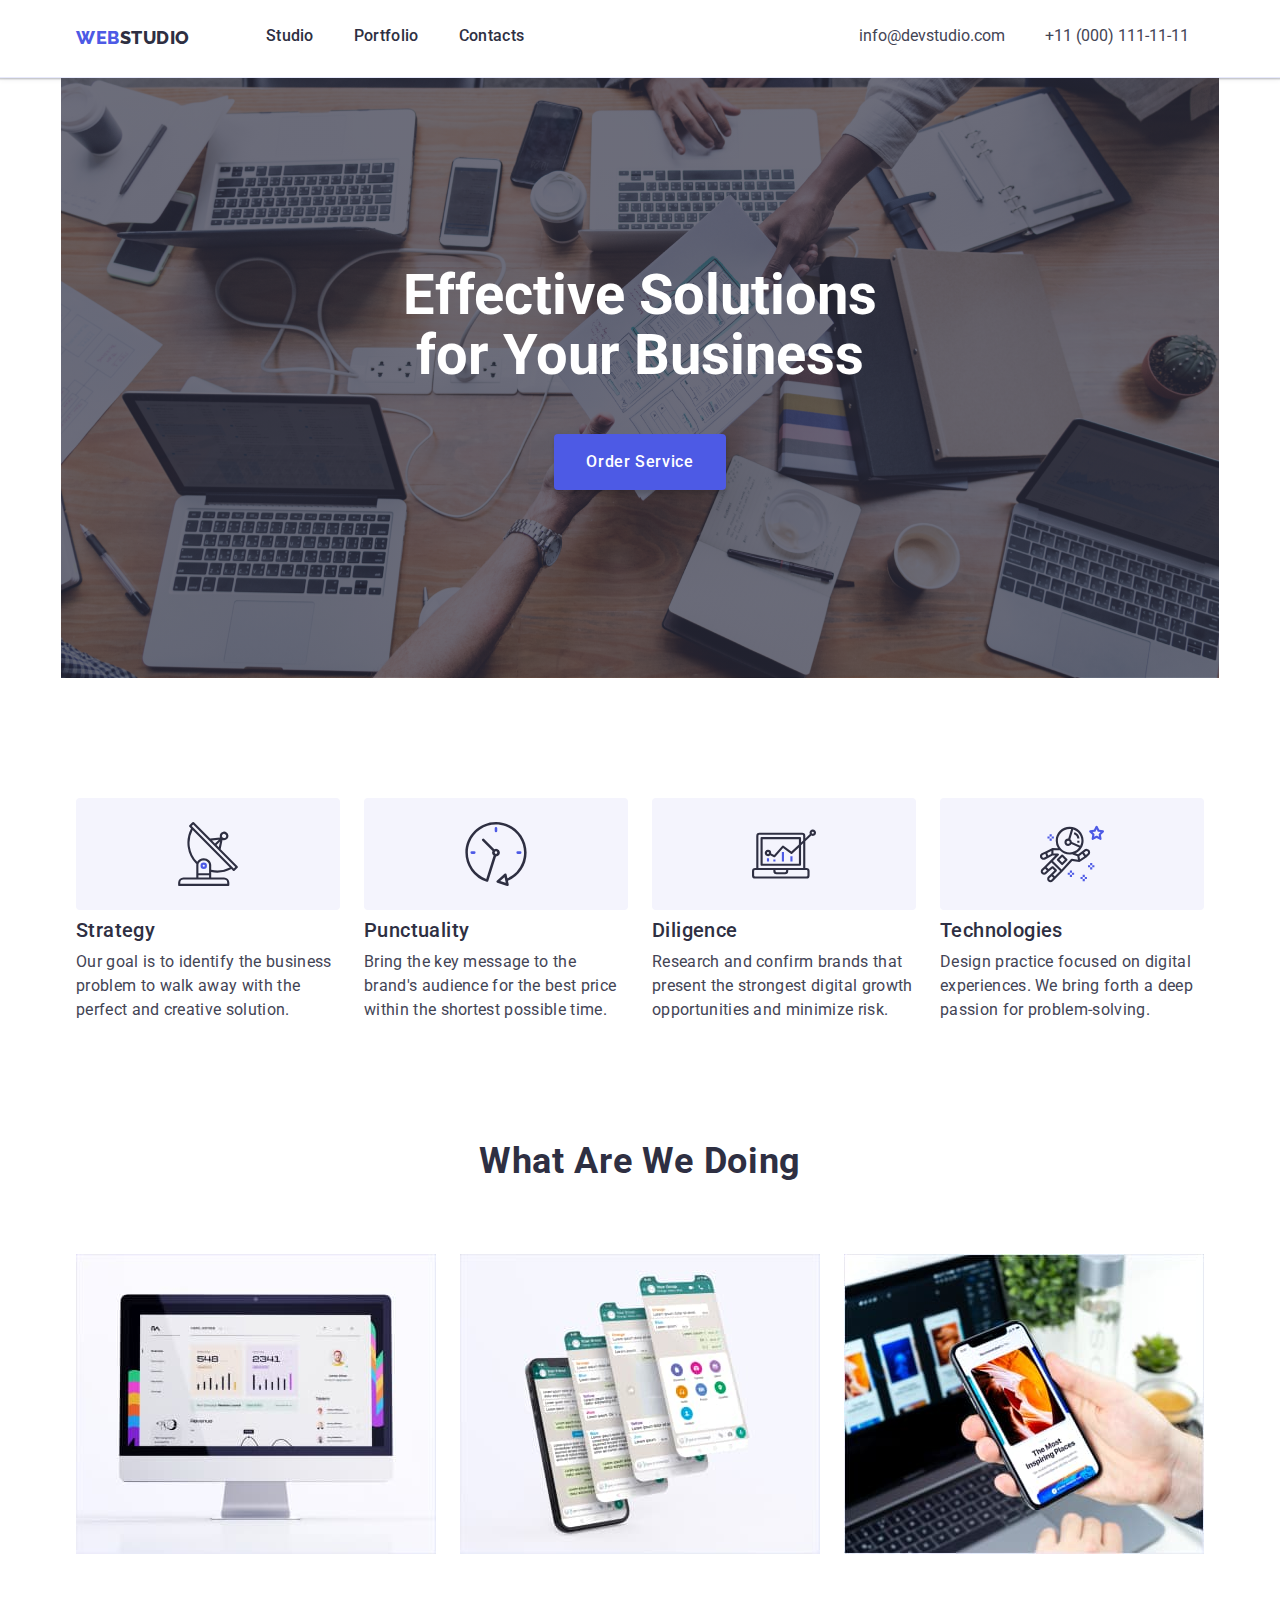
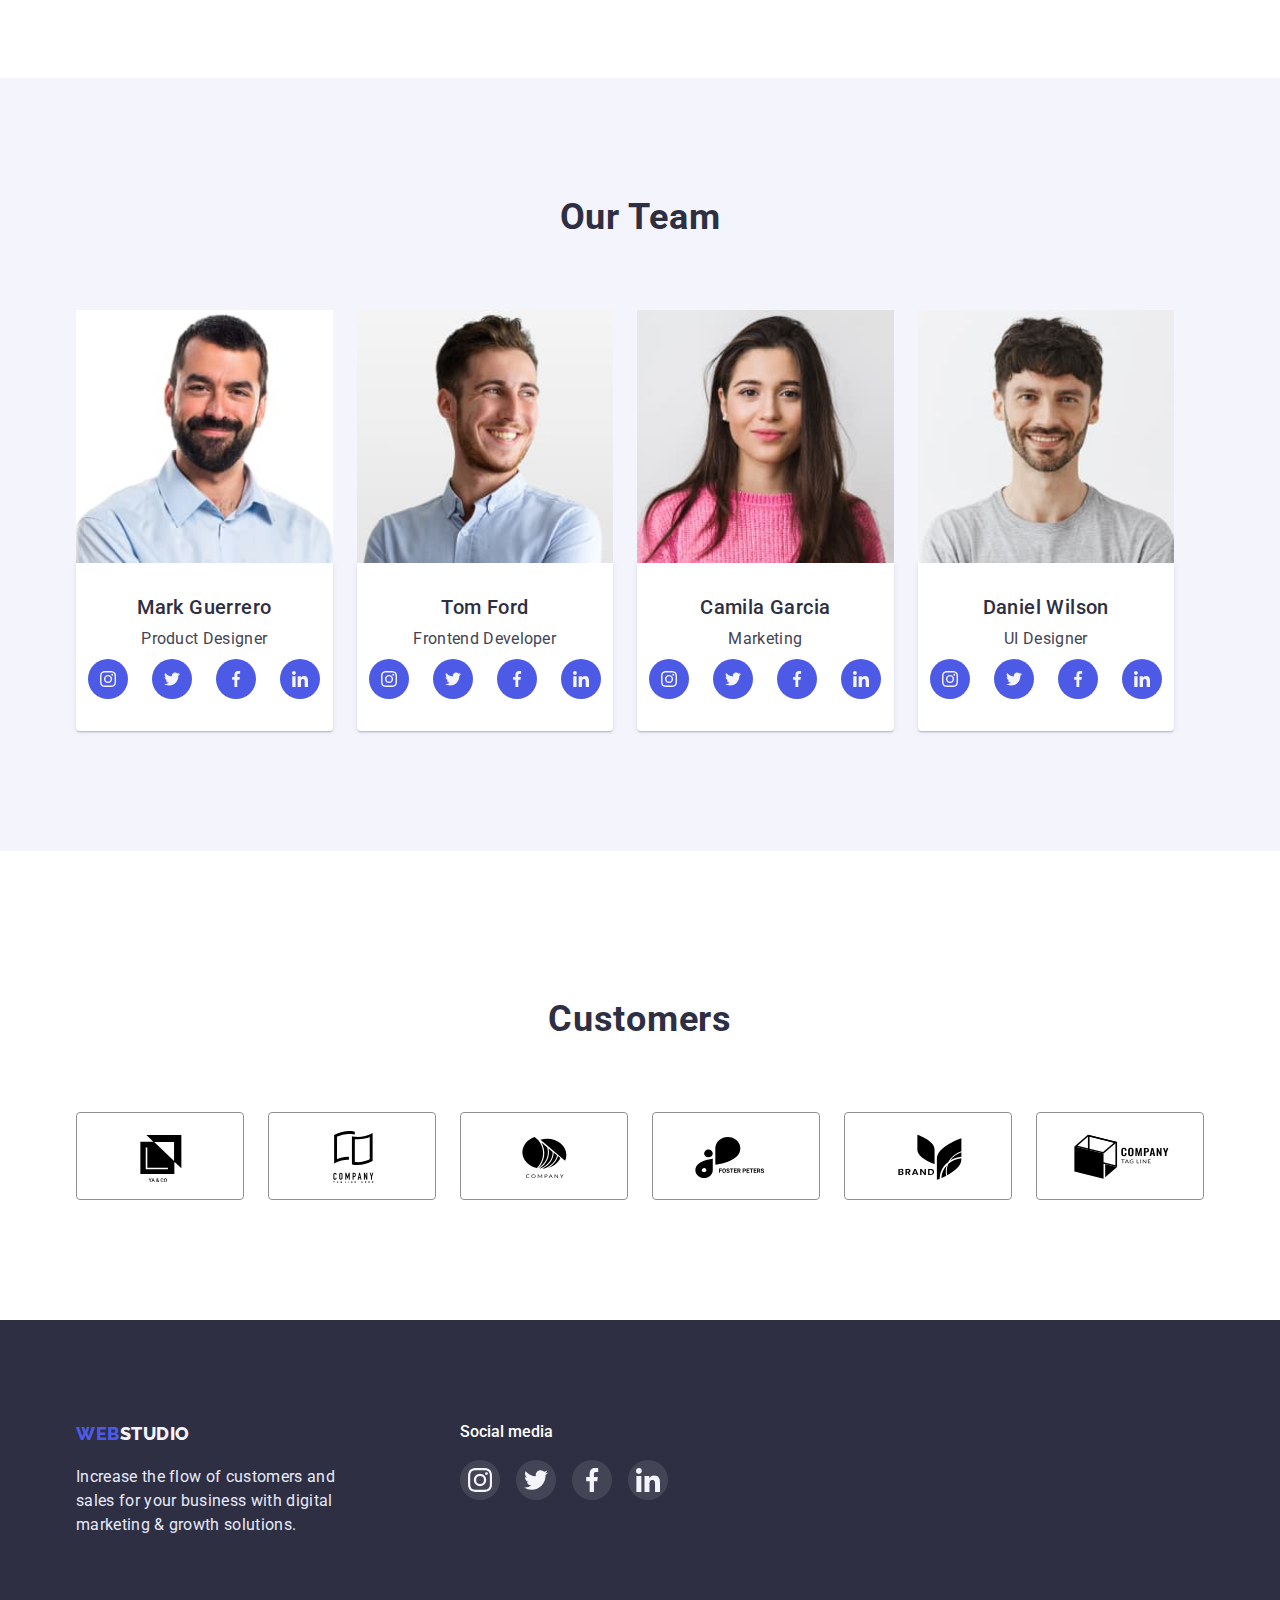
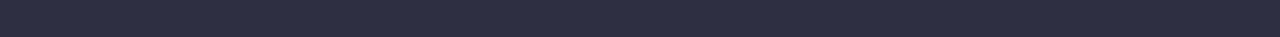
==== commit 70608193: "Update correction" ====
--- a/index.html
+++ b/index.html
@@ -52,7 +52,7 @@
       </div>
     </header>
     <main>
-      <section class="container hero">
+      <section class="hero">
         <div class="container hero-wrap">
           <h1 class="hero-header">Effective Solutions for Your Business</h1>
           <button type="button" class="hero-button pointer">
@@ -494,7 +494,7 @@
         <div class="social-media-footer">
           <p class="social-media-footer-header">Social media</p>
           <ul class="social-media-list-footer list">
-            <li class="socail-media-footer-item">
+            <li class="social-media-footer-item">
               <a href="" class="social-media-footer-link link">
                 <svg class="social-media-footer-icon" width="24" height="24">
                   <use
@@ -503,7 +503,7 @@
                 </svg>
               </a>
             </li>
-            <li class="socail-media-footer-item">
+            <li class="social-media-footer-item">
               <a href="" class="social-media-footer-link link">
                 <svg class="social-media-footer-icon" width="24" height="24">
                   <use
@@ -512,7 +512,7 @@
                 </svg>
               </a>
             </li>
-            <li class="socail-media-footer-item">
+            <li class="social-media-footer-item">
               <a href="" class="social-media-footer-link link">
                 <svg class="social-media-footer-icon" width="24" height="24">
                   <use
@@ -521,7 +521,7 @@
                 </svg>
               </a>
             </li>
-            <li class="socail-media-footer-item">
+            <li class="social-media-footer-item">
               <a href="" class="social-media-footer-link link">
                 <svg class="social-media-footer-icon" width="24" height="24">
                   <use
--- a/css/styles.css
+++ b/css/styles.css
@@ -71,6 +71,8 @@
 .container {
   margin-left: auto;
   margin-right: auto;
+  padding-right: 15px;
+  padding-left: 15px;
   width: 1158px;
 }
 .flex-container {
@@ -96,8 +98,7 @@
   text-transform: uppercase;
   color: var(--primary-brand-iris);
 
-  padding-left: 15px;
-  padding-right: 76px;
+  margin-right: 76px;
 }
 
 .logo-dark {
@@ -173,10 +174,13 @@
   background-repeat: no-repeat;
   background-position: center;
   background-size: cover;
+  max-width: 1158px;
   flex-grow: 1;
   text-align: center;
   padding-top: 188px;
   padding-bottom: 188px;
+  margin-left: auto;
+  margin-right: auto;
 }
 .hero-header {
   font-weight: 700;
@@ -215,7 +219,6 @@
 /*------------------ADVANTAGES---------------------- */
 
 .advantages {
-  display: flex;
 }
 .advantages li {
   width: 269px;
@@ -224,8 +227,6 @@
 .advantages-list {
   display: flex;
   gap: 24px;
-  padding-left: 15px;
-  padding-right: 15px;
 }
 
 .advantages-container {
@@ -346,27 +347,20 @@
   gap: 24px;
 }
 
-.team-social-media-item {
+.team-social-media-link {
   background-color: var(--primary-brand-iris);
   width: 40px;
   height: 40px;
   border-radius: 50%;
   display: flex;
   justify-content: center;
-  align-content: center;
-}
-.team-social-media-item:hover,
-.team-social-media-item:focus {
+  align-items: center;
+}
+.team-social-media-link:hover,
+.team-social-media-link:focus {
   background-color: var(--btn-active-ocean);
 }
-
-.team-social-media-link {
-  width: 100%;
-  height: 100%;
-  display: flex;
-  justify-content: center;
-  align-items: center;
-}
+/* 
 
 .team-social-media-icon {
 }
@@ -404,7 +398,7 @@
   color: var(--logo-light-slate);
 }
 .clients-logo {
-  fill: currentColor;
+  color: currentColor;
 }
 .clients-link:is(:hover, :focus) {
   border-color: var(--btn-active-ocean);
@@ -445,11 +439,10 @@
 }
 
 .footer .container {
-  padding-left: 15px;
   display: flex;
 }
 .social-media-footer {
-  padding-left: 120px;
+  margin-left: 120px;
 }
 .social-media-footer-header {
   font-weight: 500;
@@ -472,7 +465,7 @@
   align-items: center;
 }
 
-.socail-media-footer-item {
+.social-media-footer-link {
   background-color: rgba(255, 255, 255, 0.1);
   width: 40px;
   height: 40px;
@@ -481,10 +474,11 @@
   justify-content: center;
   align-items: center;
 }
-.socail-media-footer-item:hover,
-.socail-media-footer-item:focus {
+.social-media-footer-link:hover,
+.social-media-footer-link:focus {
   background-color: var(--footer-icons-hover-green);
 }
+
 .social-media-footer-icon {
   display: flex;
   fill: var(--light-background-cloud);
@@ -538,6 +532,7 @@
   column-gap: 24px;
 }
 .portfolio-card {
+  width: calc((100% - 2 * 24px) / 3);
 }
 .portfolio-card-header {
   font-weight: 500;
@@ -558,14 +553,15 @@
   border-right: 1px solid var(--accent-color-background-cornflower);
   border-bottom: 1px solid var(--accent-color-background-cornflower);
   border-left: 1px solid var(--accent-color-background-cornflower);
+}
+
+.portfolio-card-link {
+  display: block;
 
   box-shadow: 0px 1px 6px rgba(46, 47, 66, 0.08);
 }
-.portfolio-card-wrap:hover,
-.portfolio-card-wrap:focus {
-  border-right: 0, 5px solid var(--light-background-cloud);
-  border-bottom: 0, 5px solid var(--light-background-cloud);
-  border-left: 0, 5px solid var(--light-background-cloud);
+.portfolio-card-link:hover,
+.portfolio-card-link:focus {
   box-shadow: 0px 1px 6px rgba(46, 47, 66, 0.08),
     0px 1px 1px rgba(46, 47, 66, 0.16), 0px 2px 1px rgba(46, 47, 66, 0.08);
 }
